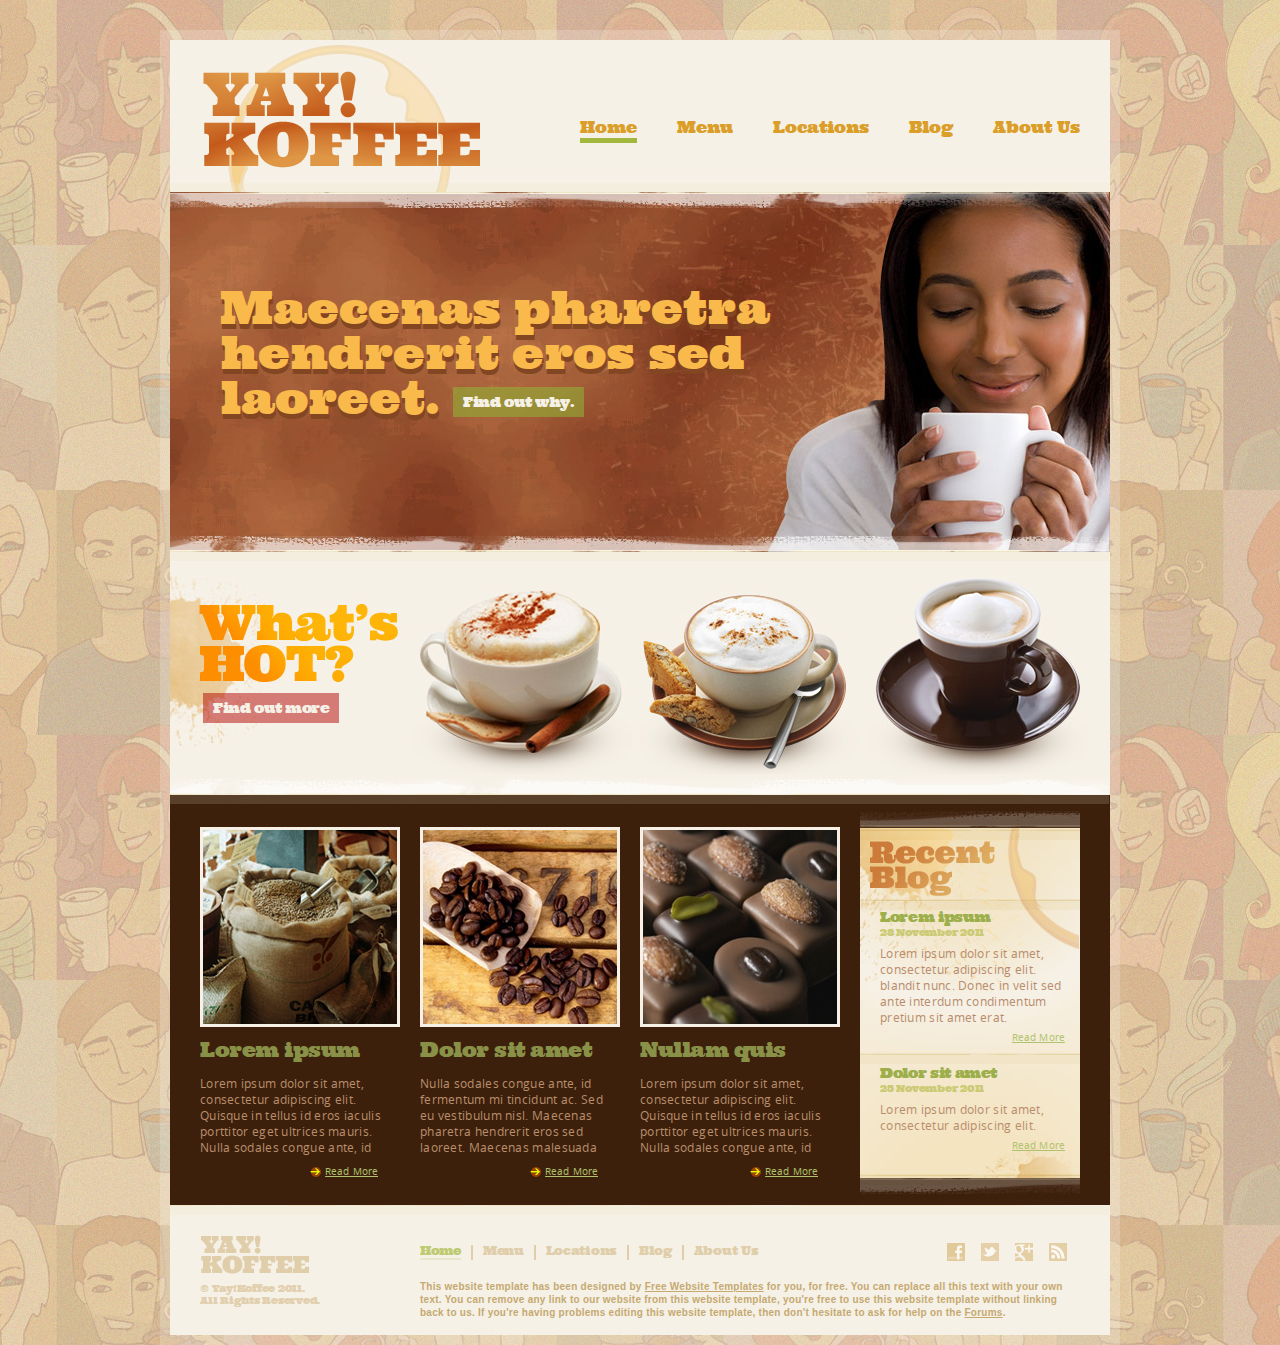
==== coffeewebsitetemplate/index.html @ 6aa6748f "ötletelés" ====
<!DOCTYPE html>
<!-- Website template by freewebsitetemplates.com -->
<html>
<head>
	<meta charset="UTF-8">
	<title>Yay&#39;Koffee Website Template</title>
	<link rel="stylesheet" type="text/css" href="css/style.css">
</head>
<body>
	<div id="page">
		<div>
			<div id="header">
				<a href="index.html"><img src="images/logo.png" alt="Image"></a>
				<ul>
					<li class="current">
						<a href="index.html">Home</a>
					</li>
					<li>
						<a href="menu.html">Menu</a>
					</li>
					<li>
						<a href="locations.html">Locations</a>
					</li>
					<li>
						<a href="blog.html">Blog</a>
					</li>
					<li>
						<a href="about.html">About Us</a>
					</li>
				</ul>
			</div>
			<div id="body">
				<div id="figure">
					<img src="images/headline-home.jpg" alt="Image">
					<span id="home">Maecenas pharetra hendrerit eros sed laoreet. <a href="index.html">Find out why.</a></span>
				</div>
				<div id="featured">
					<span class="whatshot"><a href="menu.html">Find out more</a></span>
					<div>
						<a href="menu.html"><img src="images/coffee1.jpg" alt="Image"></a>
						<a href="menu.html"><img src="images/coffee2.jpg" alt="Image"></a>
						<a href="menu.html"><img src="images/coffee3.jpg" alt="Image"></a>
					</div>
				</div>
				<div class="section">
					<ul>
						<li>
							<a href="blog.html"><img src="images/coffee-ingredients.jpg" alt="Image"></a>
							<h2><a href="blog.html">Lorem ipsum</a></h2>
							<p>
								Lorem ipsum dolor sit amet, consectetur adipiscing elit. Quisque in tellus id eros iaculis porttitor eget ultrices mauris. Nulla sodales congue ante, id
							</p>
							<a href="blog.html" class="readmore">Read More</a>
						</li>
						<li>
							<a href="blog.html"><img src="images/black-coffee.jpg" alt="Image"></a>
							<h2><a href="blog.html">Dolor sit amet</a></h2>
							<p>
								Nulla sodales congue ante, id fermentum mi tincidunt ac. Sed eu vestibulum nisl. Maecenas pharetra hendrerit eros sed laoreet. Maecenas malesuada
							</p>
							<a href="blog.html" class="readmore">Read More</a>
						</li>
						<li>
							<a href="blog.html"><img src="images/chocolate.jpg" alt="Image"></a>
							<h2><a href="blog.html">Nullam quis</a></h2>
							<p>
								Lorem ipsum dolor sit amet, consectetur adipiscing elit. Quisque in tellus id eros iaculis porttitor eget ultrices mauris. Nulla sodales congue ante, id
							</p>
							<a href="blog.html" class="readmore">Read More</a>
						</li>
					</ul>
					<div>
						<ul>
							<li>
								<h3><a href="blog.html">Lorem ipsum</a></h3>
								<span>28 November 2011</span>
								<p>
									Lorem ipsum dolor sit amet, consectetur adipiscing elit. blandit nunc. Donec in velit sed ante interdum condimentum pretium sit amet erat.
								</p>
								<a href="blog.html" class="readmore">Read more</a>
							</li>
							<li>
								<h3><a href="blog.html">Dolor sit amet</a></h3>
								<span>25 November 2011</span>
								<p>
									Lorem ipsum dolor sit amet, consectetur adipiscing elit.
								</p>
								<a href="blog.html" class="readmore">Read more</a>
							</li>
						</ul>
					</div>
				</div>
			</div>
			<div id="footer">
				<div>
					<a href="index.html"><img src="images/logo2.png" alt="Image"></a>
					<p class="footnote">
						&copy; Yay&#33;Koffee 2011.<br>All Rights Reserved.
					</p>
				</div>
				<div class="section">
					<ul>
						<li class="current">
							<a href="index.html">Home</a>
						</li>
						<li>
							<a href="menu.html">Menu</a>
						</li>
						<li>
							<a href="locations.html">Locations</a>
						</li>
						<li>
							<a href="blog.html">Blog</a>
						</li>
						<li>
							<a href="about.html">About Us</a>
						</li>
					</ul>
					<div id="connect">
						<a href="http://freewebsitetemplates.com/go/facebook/" target="_blank" id="facebook">Facebook</a>
						<a href="http://freewebsitetemplates.com/go/twitter/" target="_blank" id="twitter">Twitter</a>
						<a href="http://freewebsitetemplates.com/go/googleplus/" target="_blank" id="googleplus">Google+</a>
						<a href="index.html" id="rss">RSS</a>
					</div>
					<p>
						This website template has been designed by <a href="http://www.freewebsitetemplates.com/">Free Website Templates</a> for you, for free. You can replace all this text with your own text. You can remove any link to our website from this website template, you&#39;re free to use this website template without linking back to us. If you&#39;re having problems editing this website template, then don&#39;t hesitate to ask for help on the <a href="http://www.freewebsitetemplates.com/forums/">Forums</a>.
					</p>
				</div>
			</div>
		</div>
	</div>
</body>
</html>
---- coffeewebsitetemplate/css/style.css ----
/* Website template by freewebsitetemplates.com */
body {
	background: url(../images/bg-body.jpg) repeat center top;
	color: #d5b084;
	font-family: 'open_sansregular';
	font-size: 12px;
	margin: 0;
	min-width: 960px;
	padding: 0;
}
@font-face {
	font-family: 'UltraRegular';
	src: url('../fonts/ultra-webfont.eot');
	src: url('../fonts/ultra-webfont.eot?#iefix') format('embedded-opentype'),
	url('../fonts/ultra-webfont.woff') format('woff'),
	url('../fonts/ultra-webfont.ttf') format('truetype'),
	url('../fonts/ultra-webfont.svg#UltraRegular') format('svg');
	font-weight: normal;
	font-style: normal;
}
@font-face {
	font-family: 'open_sansregular';
	src: url('../fonts/opensans-regular-webfont.eot');
	src: url('../fonts/opensans-regular-webfont.eot?#iefix') format('embedded-opentype'),
	url('../fonts/opensans-regular-webfont.woff') format('woff'),
	url('../opensans-regular-webfont.ttf') format('truetype'),
	url('../opensans-regular-webfont.svg#open_sansregular') format('svg');
	font-weight: normal;
	font-style: normal;
}
a {
	outline: none;
}
img {
	border: 0;
}
p {
	letter-spacing: 0.025em;
	line-height: 20px;
}
p a {
	color: #d5af87;
}
p a:hover {
	color: #bfcb75;
}
#page {
	background: url(../images/bg-page.png) repeat;
	margin: 30px auto 0;
	padding: 10px;
	width: 940px;
}
#page div {
	background: #f5f1e6 url(../images/bg-logo.jpg) no-repeat left top;
	padding: 0;
	width: 940px;
}
#page div div#header {
	background: none;
	overflow: hidden;
	padding: 0;
	width: auto;
}
#page div div#header img {
	float: left;
	margin: 30px 0 0 32px;
}
#page div div#header ul {
	float: right;
	list-style: none;
	margin: 77px 0 0;
	overflow: hidden;
	padding: 0;
	width: 550px;
}
#page div div#header ul li {
	float: left;
	padding: 0 20px;
}
#page div div#header ul li a {
	color: #db9e29;
	display: block;
	font-family: 'UltraRegular';
	font-size: 16px;
	text-decoration: none;
}
#page div div#header ul li.current a,
#page div div#header ul li a:hover {
	border-bottom: 5px solid #a2b83c;
}
#page div div#body {
	background: url(../images/separator-long.png) no-repeat bottom center;
	padding: 0 0 10px;
}
#page div div#body div#figure {
	font-family: 'UltraRegular';
	padding: 0;
	position: relative;
}
#page div div#body div#figure span {
	color: #dade7d;
	display: block;
	font-size: 35px;
	left: 50px;
	position: absolute;
	top: 85px;
	text-shadow: 1px 5px #605012;
}
#page div div#body div#figure span#home {
	color: #f9b94b;
	font-size: 45px;
	line-height: 45px;
	top: 118px;
	text-shadow: 1px 5px #824622;
	width: 590px;
}
#page div div#body div#figure span#home a {
	background: url(../images/bg-find-out.png) repeat;
	color: #f6f1e7;
	display: inline-block;
	font-size: 14px;
	height: 30px;
	letter-spacing: -0.025em;
	line-height: 30px;
	padding: 0 10px;
	text-align: center;
	text-decoration: none;
	text-shadow: none;
	vertical-align: middle;
}
#page div div#body div#figure span#home a:hover {
	background: url(../images/bg-find-out-hover.png) repeat;
}
#page div div#body div {
	background: none;
	overflow: hidden;
	padding: 0 0 30px;
	width: auto;
}
#page div div#body div div {
	background: none;
	float: left;
	width: 660px;
}
#page div div#body div div#blog {
	width: 685px;
}
#page div div#body div div p {
	font-family: 'open_sansregular';
	font-size: 13px;
	margin: 0 0 20px;
}
#page div div#body div div h3 {
	color: #858f48;
	font-family: 'UltraRegular';
	font-size: 20px;
	font-weight: normal;
	letter-spacing: 0.025em;
	line-height: 20px;
	margin: 20px 0;
}
#page div div#body div div dl {
	float: left;
	margin: 30px 0 10px;
	width: 330px;
}
#page div div#body div div dl dt {
	color: #a2b83d;
	font-family: 'UltraRegular';
	font-size: 16px;
	letter-spacing: -0.025em;
	line-height: 20px;
}
#page div div#body div div dl dd {
	font-family: 'open_sansregular';
	font-size: 13px;
	letter-spacing: 0.025em;
	line-height: 20px;
	margin: 0;
}
#page div div#body div div ul {
	list-style: none;
	margin: 0;
	overflow: hidden;
	padding: 0;
}
#page div div#body div div ul li {
	float: left;
	height: 320px;
	width: 220px;
}
#page div div#body div div ul li div {
	background: url(../images/bg-item-title.png) no-repeat center top;
	height: 57px;
	float: none;
	margin: 0 auto;
	padding: 0;
	text-align: center;
	width: 142px;
}
#page div div#body div div ul li div a {
	color: #bfcb75;
	display: block;
	font-family: 'UltraRegular';
	font-size: 14px;
	letter-spacing: -0.025em;
	line-height: 16px;
	padding: 14px 0 0;
	text-decoration: none;
}
#page div div#body div#featured {
	background: none;
	overflow: hidden;
	padding: 0;
}
#page div div#body div a.about,
#page div div#body div a.locations,
#page div div#body div a.whatshot,
#page div div#body div a.blog {
	display: block;
	float: left;
	text-indent: -999999px;
}
#page div div#body div a.about,
#page div div#body div a.locations,
#page div div#body div a.whatshot,
#page div div#body div a.blog {
	height: 162px;
	margin: 0 10px 0 0;
	width: 231px;
}
#page div div#body div#featured span.whatshot {
	background: url(../images/whats-hot.jpg) no-repeat left top;
	display: block;
	float: left;
	height: 189px;
	margin: 0;
	position: relative;
	width: 237px;
}
#page div div#body div#featured span.whatshot a {
	background: url(../images/bg-find-out2.png) repeat;
	color: #f6f1e7;
	display: inline-block;
	height: 30px;
	font-family: 'UltraRegular';
	font-size: 14px;
	letter-spacing: -0.025em;
	line-height: 30px;
	margin: 127px 0 0 33px;
	padding: 0 10px;
	text-align: center;
	text-decoration: none;
}
#page div div#body div#featured span.whatshot a:hover {
	background: url(../images/bg-find-out2-hover.png) repeat;
}
#page div div#body div a.about {
	background: url(../images/about.jpg) no-repeat left top;
}
#page div div#body div a.locations {
	background: url(../images/locations.jpg) no-repeat left top;
}
#page div div#body div a.whatshot {
	background: url(../images/whats-hot2.jpg) no-repeat left top;
}
#page div div#body div a.blog {
	background: url(../images/blog.jpg) no-repeat left top;
}
#page div div#body div div#blog ul:first-child {
	background: none;
	float: left;
	margin: 0;
	padding: 0;
	width: 460px;
}
#page div div#body div div#blog ul:first-child li {
	background: url(../images/separator-blog-entry.png) no-repeat center top;
	float: none;
	height: auto;
	padding: 40px 0 15px;
	width: auto;
}
#page div div#body div div#blog ul:first-child li:first-child {
	background: none;
	padding: 20px 0 15px;
}
#page div div#body div div#blog ul:first-child li div {
	background: none;
	height: auto;
	margin: 0 0 10px;
	overflow: hidden;
	text-align: left;
	width: auto;
}
#page div div#body div div#blog ul:first-child li div div {
	background: none;
	display: block;
	float: left;
	height: 50px;
	margin: 0;
	padding: 0;
	position: relative;
	text-align: center;
	width: 45px;
}
#page div div#body div div#blog ul:first-child li div div span.month {
	color: #dc9f29;
	display: block;
	font-family: 'UltraRegular';
	font-size: 8px;
	letter-spacing: 0.025em;
	line-height: 22px;
	padding: 0;
}
#page div div#body div div#blog ul:first-child li div div span.date {
	color: #dc9f29;
	display: block;
	font-family: 'UltraRegular';
	font-size: 28px;
	left: 2px;
	letter-spacing: 0.025em;
	line-height: 22px;
	margin: 0;
	padding: 0;
	position: absolute;
	top: 16px;
}
#page div div#body div div#blog ul:first-child li div h1 {
	float: left;
	font-family: 'UltraRegular';
	font-size: 18px;
	font-weight: normal;
	letter-spacing: 0.025em;
	line-height: 20px;
	margin: 0 0 0 20px;
	width: 375px;
}
#page div div#body div div#blog ul:first-child li div h1 a {
	color: #858F48;
	display: block;
	font-size: inherit;
	padding: 17px 0 0;
	text-decoration: none;
}
#page div div#body div div#blog ul:first-child li a.readmore {
	color: #bcc680;
	display: inline-block;
	font-family: 'UltraRegular';
	font-size: 10px;
	letter-spacing: 0.025em;
	line-height: 20px;
	margin: 0 0 0 380px;
	text-align: right;
}
#page div div#body div div#blog ul:first-child li a.readmore:hover {
	text-decoration: none;
}
#page div div#body div div#blog ul:first-child li p {
	font-size: 13px;
	letter-spacing: 0.025em;
	line-height: 20px;
}
#page div div#body div div#blog ul {
	background: #f9f6ef;
	float: right;
	margin: 10px 0 0;
	padding: 27px 0 15px;
	width: 210px;
}
#page div div#body div div#blog ul li {
	float: none;
	height: auto;
	padding: 20px 10px 0;
	width: auto;
}
#page div div#body div div#blog ul li:first-child {
	padding: 0 10px;
}
#page div div#body div div#blog ul li h2 {
	font-family: 'UltraRegular';
	font-size: 12px;
	font-weight: normal;
	letter-spacing: 0.025em;
	line-height: 18px;
	margin: 0;
}
#page div div#body div div#blog ul li h2 a {
	color: #869048;
	text-decoration: none;
}
#page div div#body div div#blog ul li span.date {
	color: #dc9f2a;
	display: block;
	font-family: 'UltraRegular';
	font-size: 10px;
	letter-spacing: 0.025em;
	line-height: 18px;
	padding: 0 0 20px;
}
#page div div#body div div#blog ul li p {
	font-size: 12px;
	letter-spacing: 0.025em;
	line-height: 18px;
	margin: 0;
}
#page div div#body div div#blog ul li a.readmore {
	color: #b0c26d;
	display: inline-block;
	font-family: 'open_sansregular';
	font-size: 10px;
	letter-spacing: 0.01em;
	line-height: 18px;
	margin: 0 0 0 133px;
	padding: 3px 0 6px;
	text-transform: capitalize;

}
#page div div#body div#featured div {
	background: none;
	float: left;
	padding: 0;
	width: 703px;
}
#page div div#body div#featured div a {
	display: inline-block;
	margin: 0 0 0 5px;
}
#page div div#body div.section {
	background: #3c200b url(../images/separator-content.jpg) no-repeat top center;
	overflow: hidden;
	padding: 30px 30px 0;
	width: 880px;	
}
#page div div#body div.section ul {
	float: left;
	list-style: none;
	margin: 0;
	overflow: hidden;
	padding: 20px 0 0;
	width: 640px;
}
#page div div#body div.section ul li {
	float: left;
	margin: 0 0 0 20px;
	width: 200px;
}
#page div div#body div.section ul li h2 {
	font-family: 'UltraRegular';
	font-size: 20px;
	font-weight: normal;
	letter-spacing: -0.025em;
	line-height: 26px;
	margin: 0;
	padding: 10px 0 13px;
}
#page div div#body div.section ul li h2 a {
	color: #899148;
	display: inline-block;
	text-decoration: none;
}
#page div div#body div.section ul li p {
	color: #b98d6c;
	letter-spacing: 0.025em;
	line-height: 16px;
	margin: 0;
	width: 190px;
}
#page div div#body div.section ul li a.readmore {
	background: url(../images/icon-arrow.png) no-repeat left center;
	color: #b0c26d;
	display: inline-block;
	float: right;
	font-size: 10px;
	letter-spacing: 0.01em;
	margin: 10px 0 0 0;
	padding: 0 22px 0 15px;
	text-align: right;
	text-transform: capitalize;
}
#page div div#body div.section ul li a.readmore:hover {
	text-decoration: none;
}
#page div div#body div.section ul li:first-child {
	margin: 0;
}
#page div div#body div.section ul li img {
	border: 3px solid #f7f0e6;
}
#page div div#body div.section ul li a img,
#page div div#body div div ul li a img {
	display: block;
}
#page div div#body div.section div {
	background: url(../images/bg-recent-blog.jpg) no-repeat;
	float: right;
	height: 398px;
	padding: 0;
	width: 220px;
}
#page div div#body div.section div ul {
	float: none;
	margin: 70px 0 0;
	width: auto;
}
#page div div#body div.section div ul li {
	background: url(../images/separator-recent-blog.jpg) no-repeat center top;
	display: block;
	float: none;
	height: auto;
	margin: 0;
	padding: 12px 0 0;
	width: 220px;
}
#page div div#body div.section div ul li:first-child {
	background: url(../images/separator-recent-blog-1st.jpg) no-repeat center top;
}
#page div div#body div.section div ul li h3 {
	font-family: 'UltraRegular';
	font-size: 14px;
	font-weight: normal;
	letter-spacing: -0.025em;
	line-height: 16px;
	margin: 0;
	padding: 0 5px 0 20px;
}
#page div div#body div.section div ul li h3 a {
	color: #9daf4b;
	text-decoration: none;
}
#page div div#body div.section div ul li span {
	color: #cbca75;
	display: block;
	font-family: 'UltraRegular';
	font-size: 10px;
	letter-spacing: -0.025em;
	line-height: 16px;
	padding: 0 5px 5px 20px;
}
#page div div#body div.section div ul li p {
	color: #b98d6c;
	font-size: 12px;
	letter-spacing: 0.025em;
	line-height: 16px;
	padding: 0 5px 0 20px;
}
#page div div#body div.section div ul li a.readmore {
	background: none;
	color: #b0c26d;
	display: inline-block;
	float: none;
	font-family: 'open_sansregular';
	font-size: 10px;
	letter-spacing: 0.01em;
	line-height: 18px;
	margin: 0 0 0 152px;
	padding: 3px 0 6px;
	text-align: left;
	text-transform: capitalize;
}
#page div div#body div div#blog ul li a.readmore:hover {
	text-decoration: none;
}
#page div div#footer {
	background: #f5f1e6;
	height: 120px;
}
#page div div#footer div {
	background: none;
	float: left;
	margin: 20px 0 0 30px;
	width: 190px;
}
#page div div#footer div a {
	display: inline-block;
}
#page div div#footer div p.footnote {
	color: #e2cfae;
	font-family: 'UltraRegular';
	font-size: 10px;
	letter-spacing: -0.025em;
	line-height: 12px;
	margin: 5px 0 0;
}
#page div div#footer div.section {
	background: none;
	margin: 0 0 0 30px;
	position: relative;
	width: 655px;
}
#page div div#footer div.section ul {
	list-style: none;
	margin: 30px 0 0;
	overflow: hidden;
	padding: 0;
}
#page div div#footer div.section ul li {
	border-left: 2px solid #e0ceaa;
	float: left;
	height: 15px;
	line-height: 13px;
	padding: 0 10px;
}
#page div div#footer div.section ul li a {
	color: #e0ceab;
	display: block;
	font-family: 'UltraRegular';
	letter-spacing: -0.025em;
	text-decoration: none;
	text-align: center;
}
#page div div#footer div.section ul li.current a {
	color: #becb73;
	border-bottom: 2px solid #e8e7cb;
}
#page div div#footer div.section ul li:first-child {
	border: 0;
	padding: 0 10px 0 0;
}
#page div div#footer div.section p {
	color: #c6a971;
	font-family: Arial, Helvetica, sans-serif;
	font-size: 10px;
	font-weight: bold;
	line-height: 13px;
	margin: 20px 0 0;
}
#page div div#footer div.section p a {
	color: #c6a971;
}
#page div div#footer div.section p a:hover {
	color: #91a130;
}
#page div div#footer div.section div#connect {
	background: none;
	float: none;
	height: 18px;
	margin: 0;
	position: absolute;
	right: 0;
	top: 28px;
	width: auto;
}
#page div div#footer div.section div#connect a {
	display: inline-block;
	float: left;
	height: 18px;
	margin: 0 8px;
	text-indent: -99999px;
	width: 18px;
}
#page div div#footer div.section div#connect a#facebook {
	background: url(../images/icons.png) no-repeat 0 0;
}
#page div div#footer div.section div#connect a#facebook:hover {
	background: url(../images/icons.png) no-repeat -18px 0;
}
#page div div#footer div.section div#connect a#twitter {
	background: url(../images/icons.png) no-repeat 0 -28px;
}
#page div div#footer div.section div#connect a#twitter:hover {
	background: url(../images/icons.png) no-repeat -18px -28px;
}
#page div div#footer div.section div#connect a#googleplus {
	background: url(../images/icons.png) no-repeat 0 -56px;
}
#page div div#footer div.section div#connect a#googleplus:hover {
	background: url(../images/icons.png) no-repeat -18px -56px;
}
#page div div#footer div.section div#connect a#rss {
	background: url(../images/icons.png) no-repeat 0 -84px;
}
#page div div#footer div.section div#connect a#rss:hover {
	background: url(../images/icons.png) no-repeat -18px -84px;
}
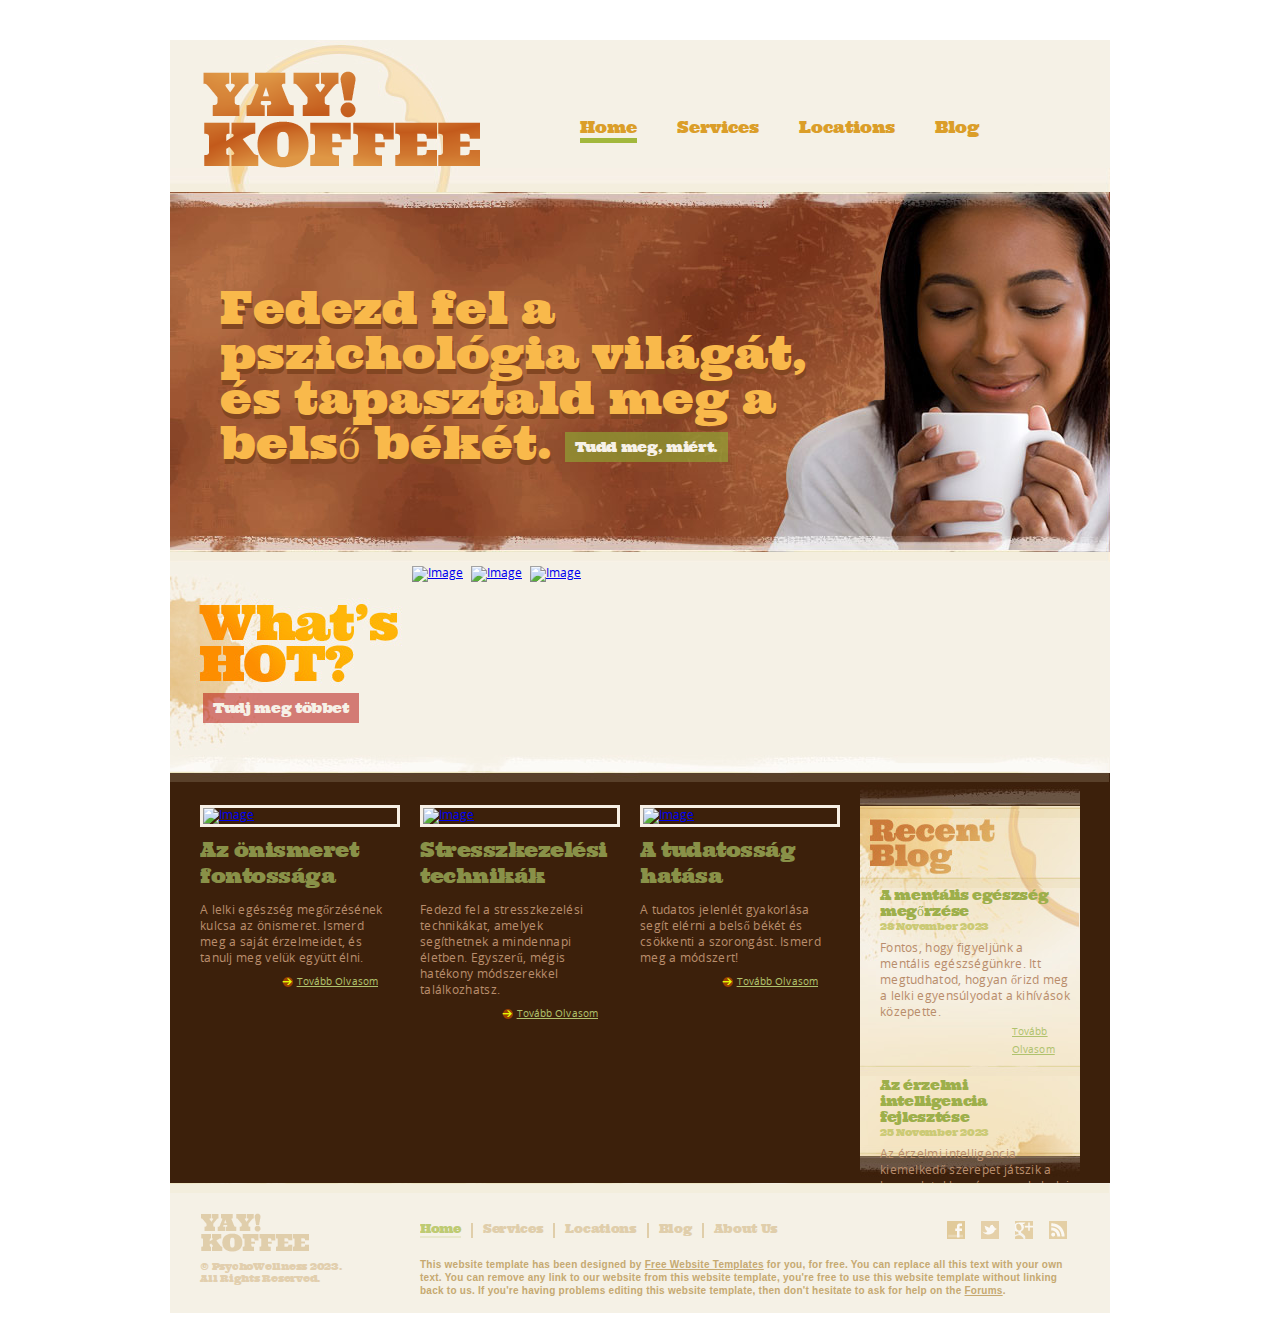
==== commit dd6a253d: "még mindig ötletelés" ====
--- a/coffeewebsitetemplate/index.html
+++ b/coffeewebsitetemplate/index.html
@@ -2,132 +2,130 @@
 <!-- Website template by freewebsitetemplates.com -->
 <html>
 <head>
-	<meta charset="UTF-8">
-	<title>Yay&#39;Koffee Website Template</title>
-	<link rel="stylesheet" type="text/css" href="css/style.css">
+    <meta charset="UTF-8">
+    <title>PsychoWellness Website Template</title>
+    <link rel="stylesheet" type="text/css" href="css/style.css">
 </head>
 <body>
-	<div id="page">
-		<div>
-			<div id="header">
-				<a href="index.html"><img src="images/logo.png" alt="Image"></a>
-				<ul>
-					<li class="current">
-						<a href="index.html">Home</a>
-					</li>
-					<li>
-						<a href="menu.html">Menu</a>
-					</li>
-					<li>
-						<a href="locations.html">Locations</a>
-					</li>
-					<li>
-						<a href="blog.html">Blog</a>
-					</li>
-					<li>
-						<a href="about.html">About Us</a>
-					</li>
-				</ul>
-			</div>
-			<div id="body">
-				<div id="figure">
-					<img src="images/headline-home.jpg" alt="Image">
-					<span id="home">Maecenas pharetra hendrerit eros sed laoreet. <a href="index.html">Find out why.</a></span>
-				</div>
-				<div id="featured">
-					<span class="whatshot"><a href="menu.html">Find out more</a></span>
-					<div>
-						<a href="menu.html"><img src="images/coffee1.jpg" alt="Image"></a>
-						<a href="menu.html"><img src="images/coffee2.jpg" alt="Image"></a>
-						<a href="menu.html"><img src="images/coffee3.jpg" alt="Image"></a>
-					</div>
-				</div>
-				<div class="section">
-					<ul>
-						<li>
-							<a href="blog.html"><img src="images/coffee-ingredients.jpg" alt="Image"></a>
-							<h2><a href="blog.html">Lorem ipsum</a></h2>
-							<p>
-								Lorem ipsum dolor sit amet, consectetur adipiscing elit. Quisque in tellus id eros iaculis porttitor eget ultrices mauris. Nulla sodales congue ante, id
-							</p>
-							<a href="blog.html" class="readmore">Read More</a>
-						</li>
-						<li>
-							<a href="blog.html"><img src="images/black-coffee.jpg" alt="Image"></a>
-							<h2><a href="blog.html">Dolor sit amet</a></h2>
-							<p>
-								Nulla sodales congue ante, id fermentum mi tincidunt ac. Sed eu vestibulum nisl. Maecenas pharetra hendrerit eros sed laoreet. Maecenas malesuada
-							</p>
-							<a href="blog.html" class="readmore">Read More</a>
-						</li>
-						<li>
-							<a href="blog.html"><img src="images/chocolate.jpg" alt="Image"></a>
-							<h2><a href="blog.html">Nullam quis</a></h2>
-							<p>
-								Lorem ipsum dolor sit amet, consectetur adipiscing elit. Quisque in tellus id eros iaculis porttitor eget ultrices mauris. Nulla sodales congue ante, id
-							</p>
-							<a href="blog.html" class="readmore">Read More</a>
-						</li>
-					</ul>
-					<div>
-						<ul>
-							<li>
-								<h3><a href="blog.html">Lorem ipsum</a></h3>
-								<span>28 November 2011</span>
-								<p>
-									Lorem ipsum dolor sit amet, consectetur adipiscing elit. blandit nunc. Donec in velit sed ante interdum condimentum pretium sit amet erat.
-								</p>
-								<a href="blog.html" class="readmore">Read more</a>
-							</li>
-							<li>
-								<h3><a href="blog.html">Dolor sit amet</a></h3>
-								<span>25 November 2011</span>
-								<p>
-									Lorem ipsum dolor sit amet, consectetur adipiscing elit.
-								</p>
-								<a href="blog.html" class="readmore">Read more</a>
-							</li>
-						</ul>
-					</div>
-				</div>
-			</div>
-			<div id="footer">
-				<div>
-					<a href="index.html"><img src="images/logo2.png" alt="Image"></a>
-					<p class="footnote">
-						&copy; Yay&#33;Koffee 2011.<br>All Rights Reserved.
-					</p>
-				</div>
-				<div class="section">
-					<ul>
-						<li class="current">
-							<a href="index.html">Home</a>
-						</li>
-						<li>
-							<a href="menu.html">Menu</a>
-						</li>
-						<li>
-							<a href="locations.html">Locations</a>
-						</li>
-						<li>
-							<a href="blog.html">Blog</a>
-						</li>
-						<li>
-							<a href="about.html">About Us</a>
-						</li>
-					</ul>
-					<div id="connect">
-						<a href="http://freewebsitetemplates.com/go/facebook/" target="_blank" id="facebook">Facebook</a>
-						<a href="http://freewebsitetemplates.com/go/twitter/" target="_blank" id="twitter">Twitter</a>
-						<a href="http://freewebsitetemplates.com/go/googleplus/" target="_blank" id="googleplus">Google+</a>
-						<a href="index.html" id="rss">RSS</a>
-					</div>
-					<p>
-						This website template has been designed by <a href="http://www.freewebsitetemplates.com/">Free Website Templates</a> for you, for free. You can replace all this text with your own text. You can remove any link to our website from this website template, you&#39;re free to use this website template without linking back to us. If you&#39;re having problems editing this website template, then don&#39;t hesitate to ask for help on the <a href="http://www.freewebsitetemplates.com/forums/">Forums</a>.
-					</p>
-				</div>
-			</div>
-		</div>
-	</div>
+    <div id="page">
+        <div>
+            <div id="header">
+                <a href="index.html"><img src="images/logo.png" alt="Image"></a>
+                <ul>
+                    <li class="current">
+                        <a href="index.html">Home</a>
+                    </li>
+                    <li>
+                        <a href="services.html">Services</a>
+                    </li>
+                    <li>
+                        <a href="locations.html">Locations</a>
+                    </li>
+                    <li>
+                        <a href="blog.html">Blog</a>
+                    </li>
+                    
+                </ul>
+            </div>
+            <div id="body">
+                <div id="figure">
+                    <img src="images/headline-home.jpg" alt="Image">
+                    <span id="home">Fedezd fel a pszichológia világát, és tapasztald meg a belső békét. <a href="index.html">Tudd meg, miért.</a></span>
+                </div>
+                <div id="featured">
+                    <span class="whatshot"><a href="services.html">Tudj meg többet</a></span>
+                    <div>
+                        <a href="services.html"><img src="images/therapy1.jpg" alt="Image"></a>
+                        <a href="services.html"><img src="images/therapy2.jpg" alt="Image"></a>
+                        <a href="services.html"><img src="images/therapy3.jpg" alt="Image"></a>
+                    </div>
+                </div>
+                <div class="section">
+                    <ul>
+                        <li>
+                            <a href="blog.html"><img src="images/mental-health.jpg" alt="Image"></a>
+                            <h2><a href="blog.html">Az önismeret fontossága</a></h2>
+                            <p>
+                                A lelki egészség megőrzésének kulcsa az önismeret. Ismerd meg a saját érzelmeidet, és tanulj meg velük együtt élni.
+                            </p>
+                            <a href="blog.html" class="readmore">Tovább olvasom</a>
+                        </li>
+                        <li>
+                            <a href="blog.html"><img src="images/stress-management.jpg" alt="Image"></a>
+                            <h2><a href="blog.html">Stresszkezelési technikák</a></h2>
+                            <p>
+                                Fedezd fel a stresszkezelési technikákat, amelyek segíthetnek a mindennapi életben. Egyszerű, mégis hatékony módszerekkel találkozhatsz.
+                            </p>
+                            <a href="blog.html" class="readmore">Tovább olvasom</a>
+                        </li>
+                        <li>
+                            <a href="blog.html"><img src="images/mindfulness.jpg" alt="Image"></a>
+                            <h2><a href="blog.html">A tudatosság hatása</a></h2>
+                            <p>
+                                A tudatos jelenlét gyakorlása segít elérni a belső békét és csökkenti a szorongást. Ismerd meg a módszert!
+                            </p>
+                            <a href="blog.html" class="readmore">Tovább olvasom</a>
+                        </li>
+                    </ul>
+                    <div>
+                        <ul>
+                            <li>
+                                <h3><a href="blog.html">A mentális egészség megőrzése</a></h3>
+                                <span>28 November 2023</span>
+                                <p>
+                                    Fontos, hogy figyeljünk a mentális egészségünkre. Itt megtudhatod, hogyan őrizd meg a lelki egyensúlyodat a kihívások közepette.
+                                </p>
+                                <a href="blog.html" class="readmore">Tovább olvasom</a>
+                            </li>
+                            <li>
+                                <h3><a href="blog.html">Az érzelmi intelligencia fejlesztése</a></h3>
+                                <span>25 November 2023</span>
+                                <p>
+                                    Az érzelmi intelligencia kiemelkedő szerepet játszik a kapcsolatokban és a munkahelyi teljesítményben. Fedezd fel, hogyan fejlesztheted ezt a képességedet!
+                                </p>
+                                <a href="blog.html" class="readmore">Tovább olvasom</a>
+                            </li>
+                        </ul>
+                    </div>
+                </div>
+            </div>
+            <div id="footer">
+                <div>
+                    <a href="index.html"><img src="images/logo2.png" alt="Image"></a>
+                    <p class="footnote">
+                        &copy; PsychoWellness 2023.<br>All Rights Reserved.
+                    </p>
+                </div>
+                <div class="section">
+                    <ul>
+                        <li class="current">
+                            <a href="index.html">Home</a>
+                        </li>
+                        <li>
+                            <a href="services.html">Services</a>
+                        </li>
+                        <li>
+                            <a href="locations.html">Locations</a>
+                        </li>
+                        <li>
+                            <a href="blog.html">Blog</a>
+                        </li>
+                        <li>
+                            <a href="about.html">About Us</a>
+                        </li>
+                    </ul>
+                    <div id="connect">
+                        <a href="http://freewebsitetemplates.com/go/facebook/" target="_blank" id="facebook">Facebook</a>
+                        <a href="http://freewebsitetemplates.com/go/twitter/" target="_blank" id="twitter">Twitter</a>
+                        <a href="http://freewebsitetemplates.com/go/googleplus/" target="_blank" id="googleplus">Google+</a>
+                        <a href="index.html" id="rss">RSS</a>
+                    </div>
+                    <p>
+                        This website template has been designed by <a href="http://www.freewebsitetemplates.com/">Free Website Templates</a> for you, for free. You can replace all this text with your own text. You can remove any link to our website from this website template, you&#39;re free to use this website template without linking back to us. If you&#39;re having problems editing this website template, then don&#39;t hesitate to ask for help on the <a href="http://www.freewebsitetemplates.com/forums/">Forums</a>.
+                    </p>
+                </div>
+            </div>
+        </div>
+    </div>
 </body>
 </html>--- a/coffeewebsitetemplate/css/style.css
+++ b/coffeewebsitetemplate/css/style.css
@@ -1,6 +1,6 @@
 /* Website template by freewebsitetemplates.com */
 body {
-	background: url(../images/bg-body.jpg) repeat center top;
+	background: url(https://biromakonyvem.hu/wp-content/uploads/2019/11/fall-1072821_1920.jpg) repeat center top;
 	color: #d5b084;
 	font-family: 'open_sansregular';
 	font-size: 12px;
